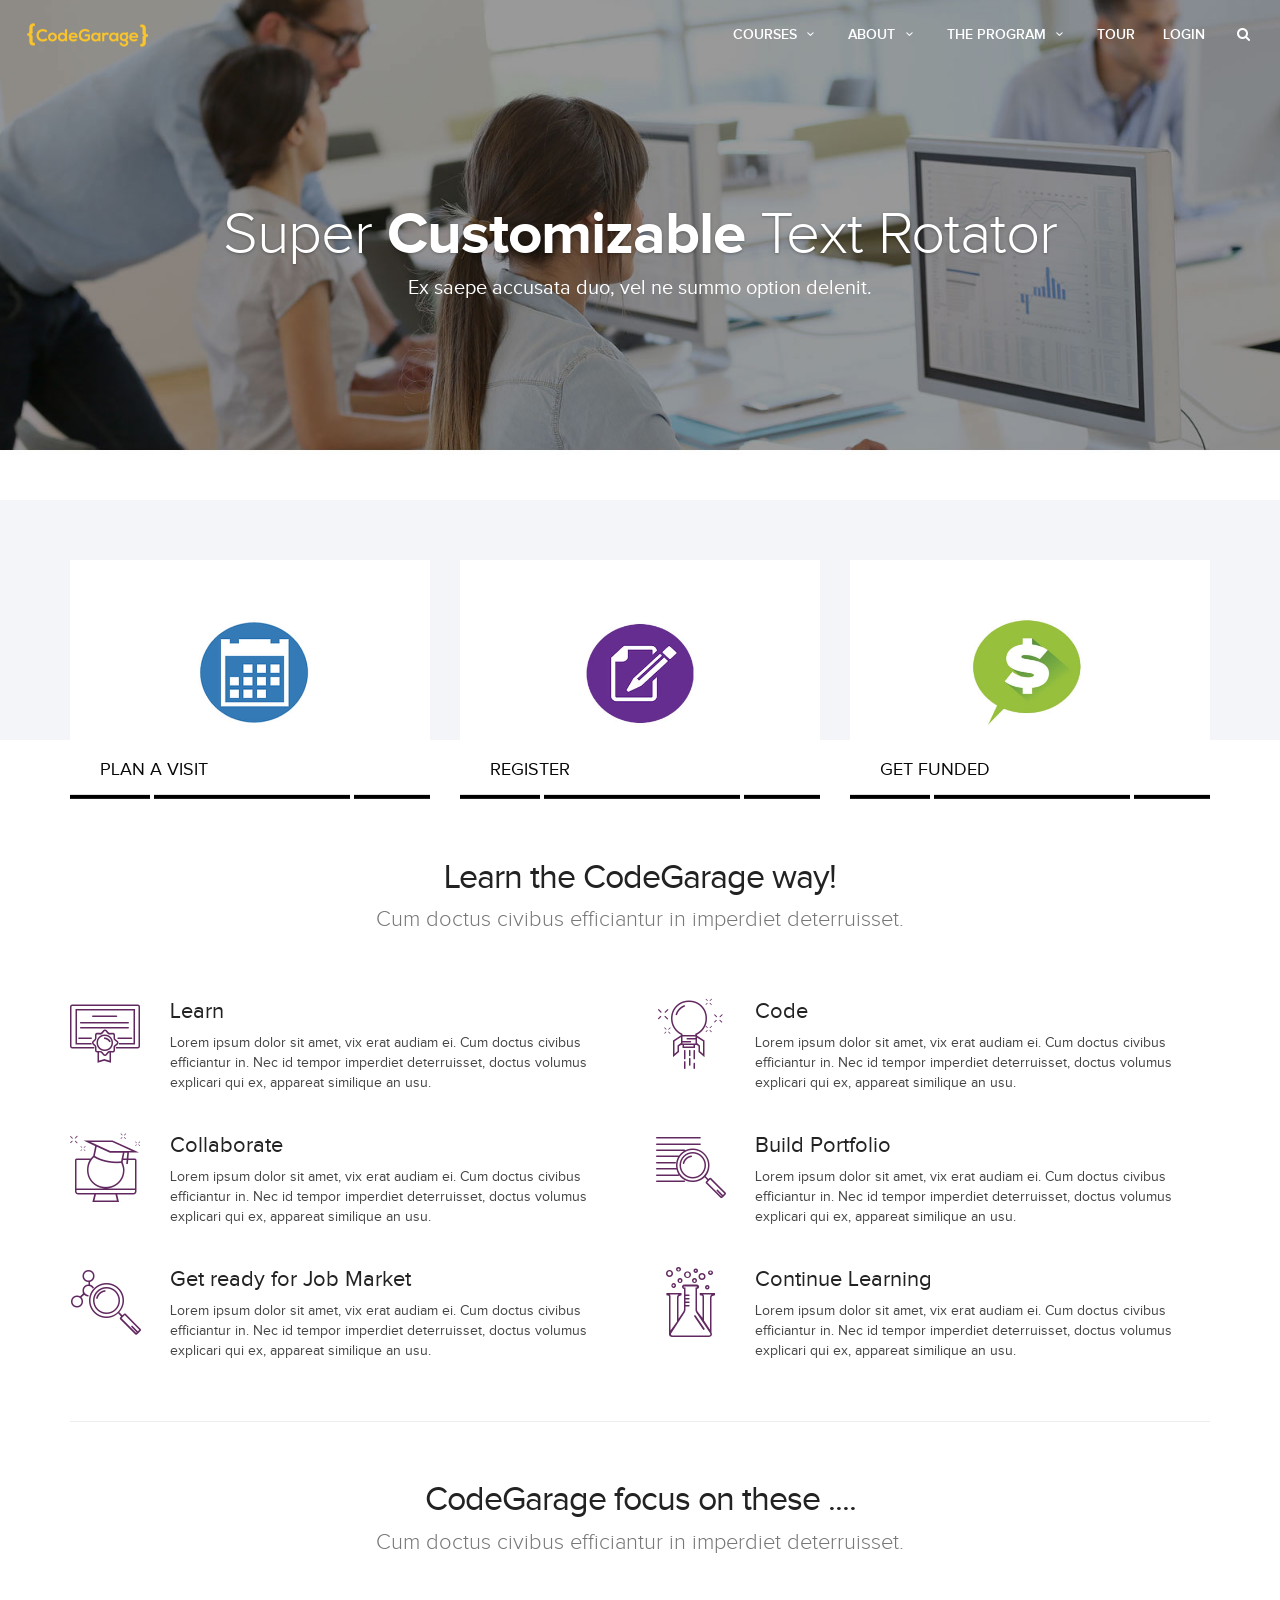
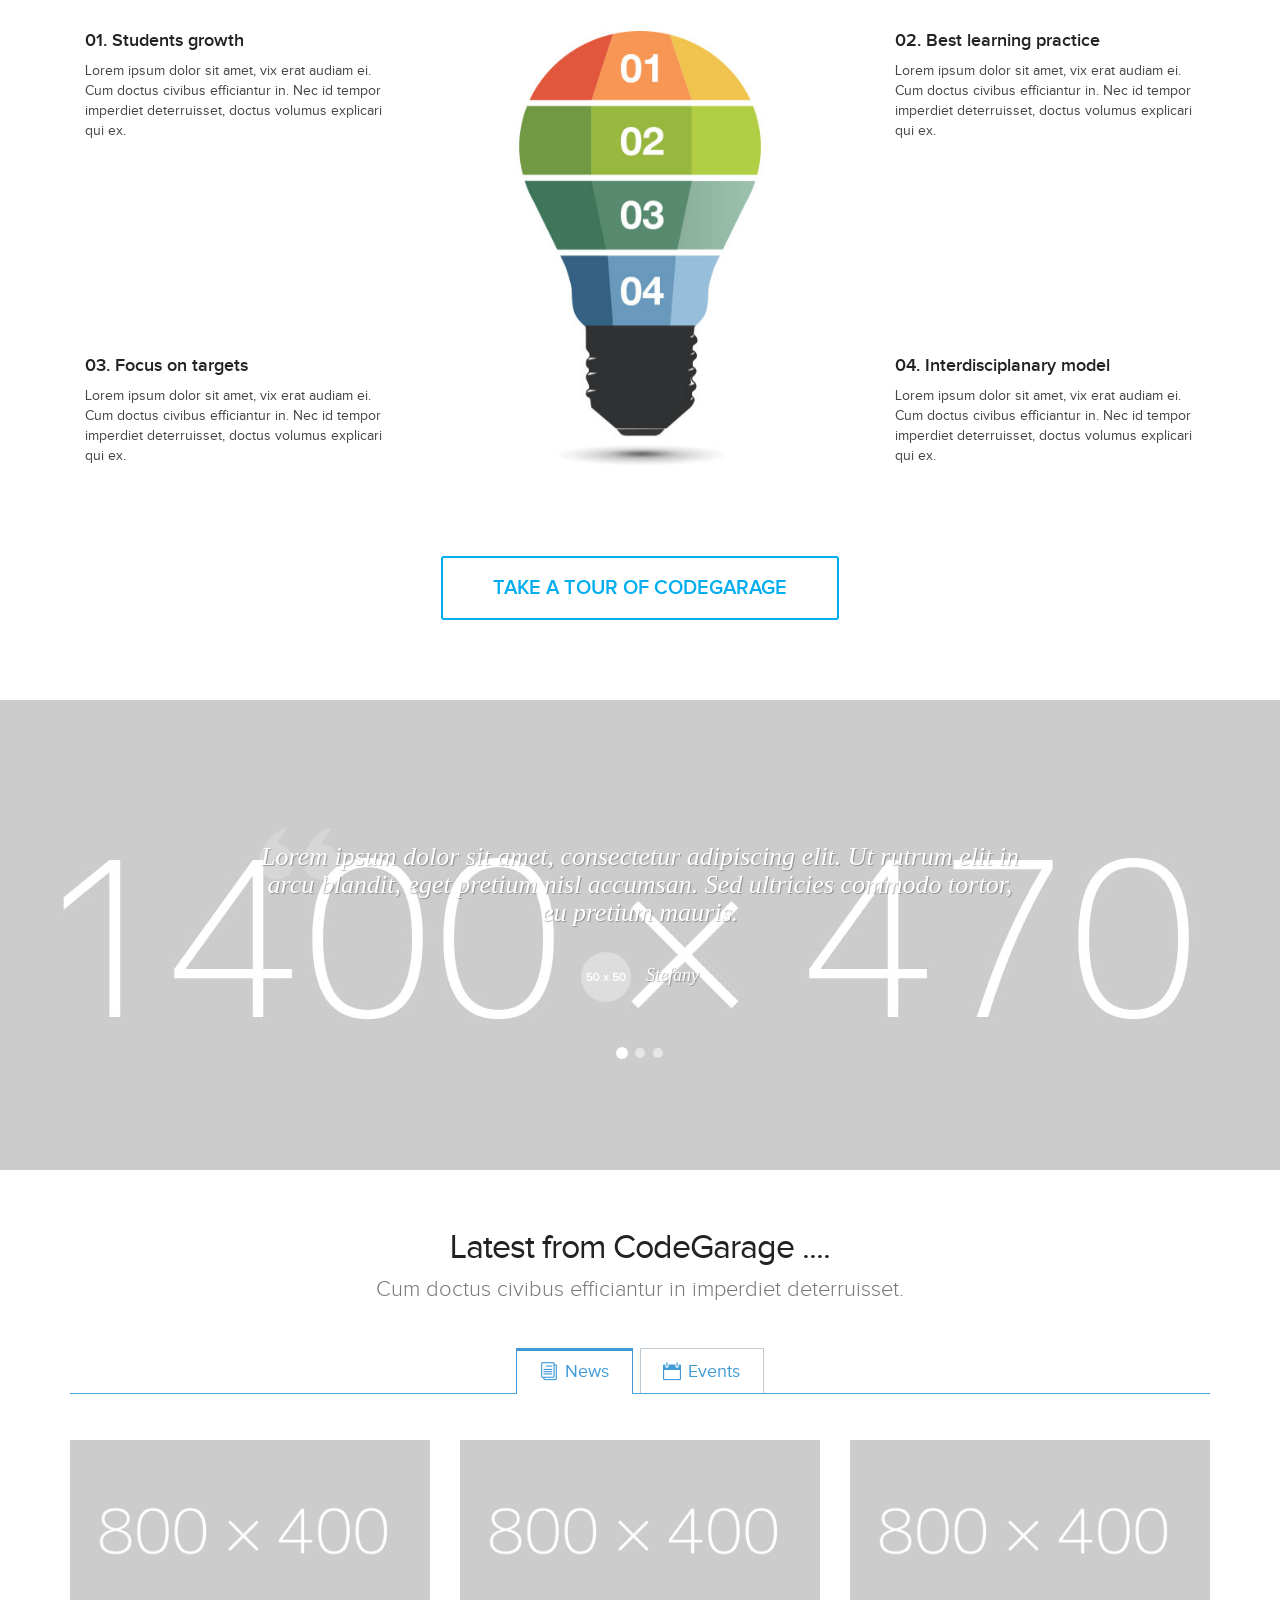
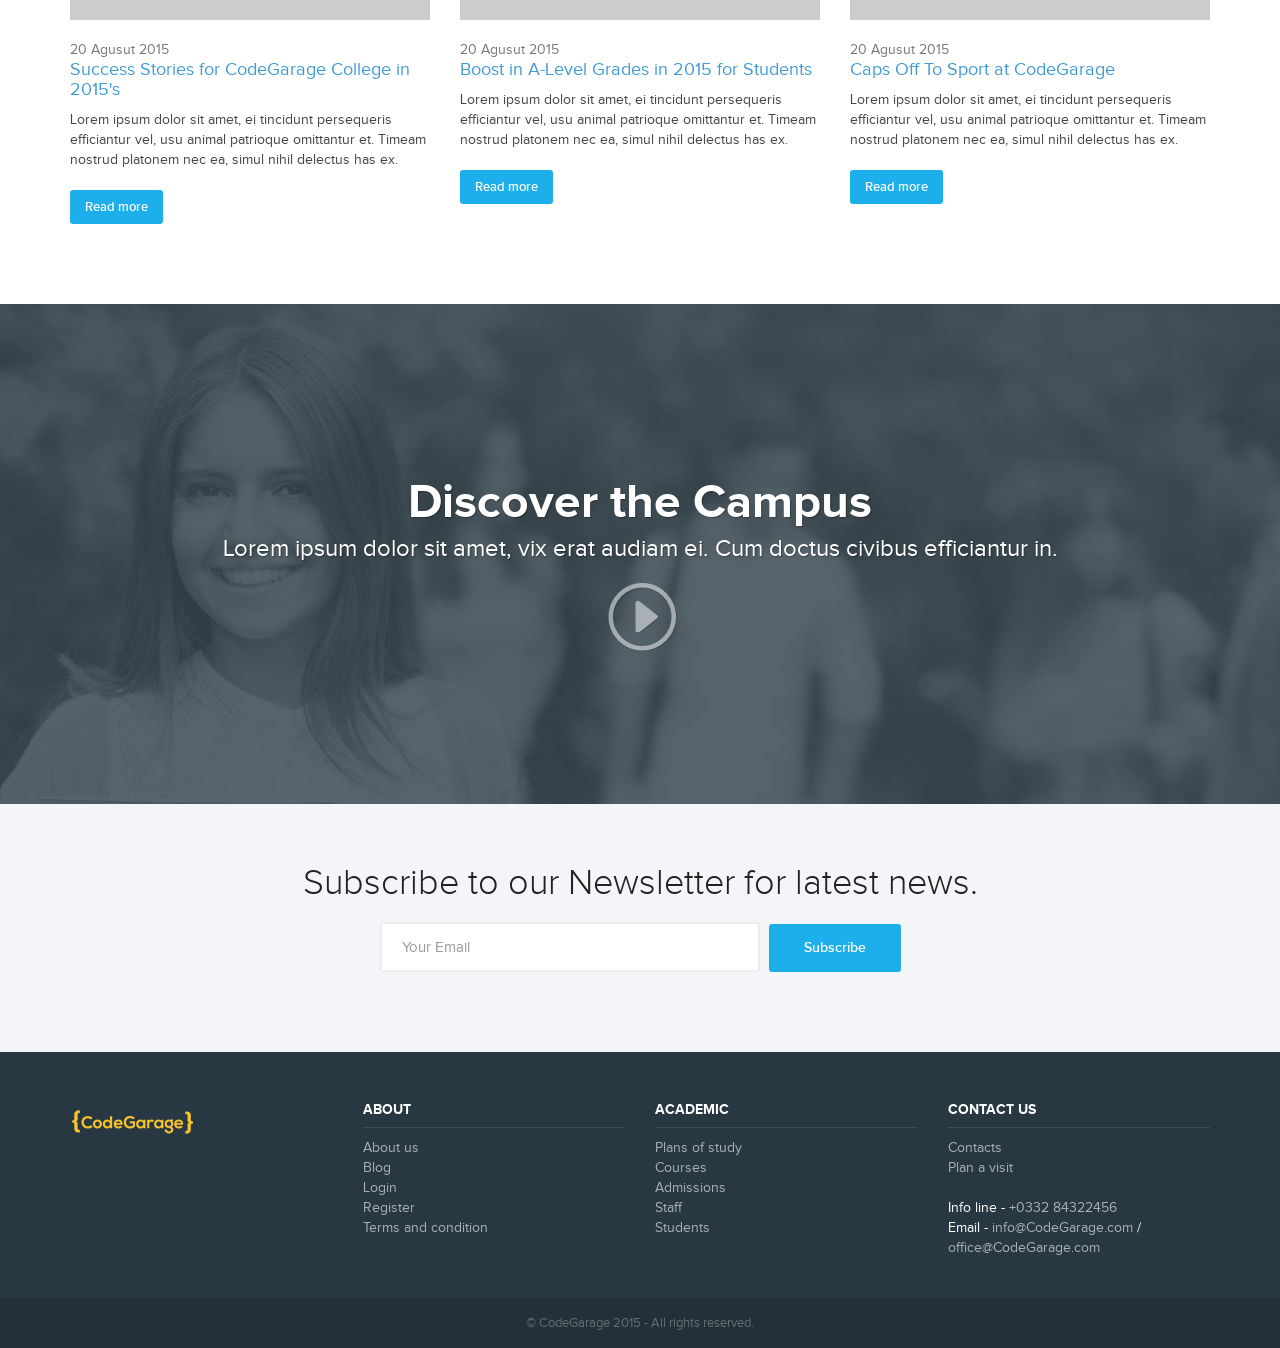
==== index.html @ 370bd395 "Intial Commit" ====
<!DOCTYPE html>
<!--[if IE 9]><html class="ie ie9"> <![endif]-->
<html>
<head>
    <meta charset="utf-8">
    <meta http-equiv="X-UA-Compatible" content="IE=edge">
    <meta name="viewport" content="width=device-width, initial-scale=1">
    <meta name="keywords" content="college, campus, university, courses, school, educational">
    <meta name="description" content="CodeGarage - College, University and campus template">
    <meta name="author" content="Ansonika">
    <title>CodeGarage - Most Intesive and Flexible BootCamp in Silicon Valley</title>

    <!-- Favicons-->
    <link rel="shortcut icon" href="img/favicon.ico" type="image/x-icon">
    <link rel="apple-touch-icon" type="image/x-icon" href="img/apple-touch-icon-57x57-precomposed.png">
    <link rel="apple-touch-icon" type="image/x-icon" sizes="72x72" href="img/apple-touch-icon-72x72-precomposed.png">
    <link rel="apple-touch-icon" type="image/x-icon" sizes="114x114" href="img/apple-touch-icon-114x114-precomposed.png">
    <link rel="apple-touch-icon" type="image/x-icon" sizes="144x144" href="img/apple-touch-icon-144x144-precomposed.png">

    <!-- BASE CSS -->
    <link href="css/base.css" rel="stylesheet">
    
     <!-- SPECIFIC CSS -->
    <link href="css/tabs.css" rel="stylesheet">
    <link href="css/morphext.css" rel="stylesheet">

    <!--[if lt IE 9]>
      <script src="js/html5shiv.min.js"></script>
      <script src="js/respond.min.js"></script>
    <![endif]-->

</head>

<body>

<!--[if lte IE 8]>
    <p class="chromeframe">You are using an <strong>outdated</strong> browser. Please <a href="http://browsehappy.com/">upgrade your browser</a>.</p>
<![endif]-->

<div id="preloader">
	<div class="pulse"></div>
</div><!-- Pulse Preloader -->

       <!-- Header Content start-->
       <div id="includedContent"></div> 
 
    
     <div class="sub_header bg_2">
        	<div id="intro_txt">
			<h1>Super <strong id="js-rotating">Simple,Customizable,Light Weight,Easy</strong> Text Rotator</h1>
            <p>Ex saepe accusata duo, vel ne summo option delenit.</p>
            </div>
		</div> <!--End sub_header -->
    
    <div class="container_gray_bg" id="home_feat_1">
    <div class="container">
    	<div class="row">
        	<div class="col-md-4 col-sm-4">
            	 <div class="home_feat_1_box">
                        <a href="#">
                        <img src="img/home_feat_1_1.jpg" class="img-responsive" alt="">
                        <div class="short_info"><h3>Plan a visit</h3><i class="arrow_carrot-right_alt2"></i></div>
                        </a>
                    </div>
            </div>
            <div class="col-md-4 col-sm-4">
           <div class="home_feat_1_box">
                        <a href="#">
                        <img src="img/home_feat_1_2.jpg" class="img-responsive" alt="">
                        <div class="short_info"><h3>Register </h3><i class="arrow_carrot-right_alt2"></i></div>
                        </a>
                    </div>
            </div>
            <div class="col-md-4 col-sm-4">
           <div class="home_feat_1_box">
                        <a href="#">
                        <img src="img/home_feat_1_3.jpg" class="img-responsive" alt="">
                        <div class="short_info"><h3>Get funded</h3><i class="arrow_carrot-right_alt2"></i></div>
                        </a>
                    </div>
            </div>
        </div><!-- End row -->
    </div><!-- End container -->
    </div><!-- End container_gray_bg -->
    
    <div class="container margin_60">
    <div class="main_title">
    <h2>Learn the CodeGarage way!</h2>
    <p>Cum doctus civibus efficiantur in imperdiet deterruisset.</p>
    </div>
    	<div class="row">
        	<div class="col-md-6 col-sm-6">
            	<div class="box_feat_home">
                	<i class=" iconcustom-certificate"></i>
                	<h3>Learn</h3>
                    <p>Lorem ipsum dolor sit amet, vix erat audiam ei. Cum doctus civibus efficiantur in. Nec id tempor imperdiet deterruisset, doctus volumus explicari qui ex, appareat similique an usu.</p>
                </div>
            </div>
            <div class="col-md-6 col-sm-6">
            	<div class="box_feat_home">
                	<i class=" iconcustom-innovation"></i>
                	<h3>Code</h3>
                    <p>Lorem ipsum dolor sit amet, vix erat audiam ei. Cum doctus civibus efficiantur in. Nec id tempor imperdiet deterruisset, doctus volumus explicari qui ex, appareat similique an usu.</p>
                </div>
            </div>
        </div><!-- End row -->
        <div class="row">
        	<div class="col-md-6 col-sm-6">
            	<div class="box_feat_home">
                	<i class=" iconcustom-education_online"></i>
                	<h3>Collaborate</h3>
                    <p>Lorem ipsum dolor sit amet, vix erat audiam ei. Cum doctus civibus efficiantur in. Nec id tempor imperdiet deterruisset, doctus volumus explicari qui ex, appareat similique an usu.</p>
                </div>
            </div>
            <div class="col-md-6 col-sm-6">
            	<div class="box_feat_home">
                	<i class=" iconcustom-know_how"></i>
                	<h3>Build Portfolio</h3>
                    <p>Lorem ipsum dolor sit amet, vix erat audiam ei. Cum doctus civibus efficiantur in. Nec id tempor imperdiet deterruisset, doctus volumus explicari qui ex, appareat similique an usu.</p>
                </div>
            </div>
        </div><!-- End row -->
        <div class="row">
        	<div class="col-md-6 col-sm-6">
            	<div class="box_feat_home">
                	<i class=" iconcustom-science"></i>
                	<h3>Get ready for Job Market</h3>
                    <p>Lorem ipsum dolor sit amet, vix erat audiam ei. Cum doctus civibus efficiantur in. Nec id tempor imperdiet deterruisset, doctus volumus explicari qui ex, appareat similique an usu.</p>
                </div>
            </div>
            <div class="col-md-6 col-sm-6">
            	<div class="box_feat_home">
                	<i class=" iconcustom-test"></i>
                	<h3>Continue Learning</h3>
                    <p>Lorem ipsum dolor sit amet, vix erat audiam ei. Cum doctus civibus efficiantur in. Nec id tempor imperdiet deterruisset, doctus volumus explicari qui ex, appareat similique an usu.</p>
                </div>
            </div>
        </div><!-- End row -->
        <hr class="more_margin">
        
        <div class="row add_bottom_60">
            <div class="main_title">
            <h2>CodeGarage focus on these ....</h2>
            <p>Cum doctus civibus efficiantur in imperdiet deterruisset.</p>
            </div>
        	<div class="col-md-6 col-md-offset-3">
            <div id="graph">
            <img src="img/graphic.jpg" class="wow zoomIn" data-wow-delay="0.1s" alt="">
            	<div class="features step_1 wow flipInX" data-wow-delay="1s">
            	<h4><strong>01.</strong> Students growth</h4><p>Lorem ipsum dolor sit amet, vix erat audiam ei. Cum doctus civibus efficiantur in. Nec id tempor imperdiet deterruisset, doctus volumus explicari qui ex.</p>
                </div>
                <div class="features step_2 wow flipInX" data-wow-delay="1.5s">
                <h4><strong>02.</strong> Best learning practice</h4><p>Lorem ipsum dolor sit amet, vix erat audiam ei. Cum doctus civibus efficiantur in. Nec id tempor imperdiet deterruisset, doctus volumus explicari qui ex.</p>
                </div>
                <div class="features step_3 wow flipInX" data-wow-delay="2s">
                <h4><strong>03.</strong> Focus on targets</h4><p>Lorem ipsum dolor sit amet, vix erat audiam ei. Cum doctus civibus efficiantur in. Nec id tempor imperdiet deterruisset, doctus volumus explicari qui ex.</p>
                </div>
                <div class="features step_4 wow flipInX" data-wow-delay="2.5s">
                <h4><strong>04.</strong> Interdisciplanary model</h4><p>Lorem ipsum dolor sit amet, vix erat audiam ei. Cum doctus civibus efficiantur in. Nec id tempor imperdiet deterruisset, doctus volumus explicari qui ex.</p>
                </div>
                </div>
                </div>
            </div><!-- End row -->
           	<div class="text-center"><a href="tour.html" class=" button_outline large">Take a tour of CodeGarage</a></div>
    </div><!-- End container -->
    
	<div class="bg_content testimonials">
              <div class="row">
                <div class="col-md-offset-1 col-md-10">
                    <div class="carousel slide" data-ride="carousel" id="quote-carousel">
                        <!-- Bottom Carousel Indicators -->
                        <ol class="carousel-indicators">
                            <li data-target="#quote-carousel" data-slide-to="0" class="active"></li>
                            <li data-target="#quote-carousel" data-slide-to="1"></li>
                            <li data-target="#quote-carousel" data-slide-to="2"></li>
                        </ol><!-- Carousel Slides / Quotes -->
                        <div class="carousel-inner">
                            <!-- Quote 1 -->
                            <div class="item active">
                                <blockquote>
                                    <p>
                                         Lorem ipsum dolor sit amet, consectetur adipiscing elit. Ut rutrum elit in arcu blandit, eget pretium nisl accumsan. Sed ultricies commodo tortor, eu pretium mauris.
                                    </p>
                                </blockquote>
                               <small><img class="img-circle" src="img/testimonial_1.jpg" alt="">Stefany</small>
                            </div>
                            <!-- Quote 2 -->
                            <div class="item">
                                <blockquote>
                                    <p>
                                         Lorem ipsum dolor sit amet, consectetur adipiscing elit. Ut rutrum elit in arcu blandit, eget pretium nisl accumsan. Sed ultricies commodo tortor, eu pretium mauris.
                                    </p>
                                </blockquote>
                                 <small><img class="img-circle" src="img/testimonial_2.jpg" alt="">Karla</small>
                            </div>
                            <!-- Quote 3 -->
                            <div class="item">
                                <blockquote>
                                    <p>
                                         Lorem ipsum dolor sit amet, consectetur adipiscing elit. Ut rutrum elit in arcu blandit, eget pretium nisl accumsan. Sed ultricies commodo tortor, eu pretium mauris.
                                    </p>
                                </blockquote>
                                <small><img class="img-circle" src="img/testimonial_1.jpg" alt="">Maira</small>
                            </div>
                        </div>
                    </div>
                </div>
            </div><!-- End row -->
        </div><!-- End bg_content -->
    
    <div class="container margin_60">
          <div class="main_title">
    <h2>Latest from CodeGarage ....</h2>
    <p>Cum doctus civibus efficiantur in imperdiet deterruisset.</p>
    </div>
    <div id="tabs" class="tabs">
				<nav>
					<ul>
						
						<li><a href="#section-2" class="icon-news"><span>News</span></a></li>
						<li><a href="#section-3" class="icon-events"><span>Events</span></a></li>
					</ul>
				</nav>
				<div class="content">
					
					<section id="section-2">
						<div class="row list_news_tabs">
                        	<div class="col-md-4 col-sm-4">
                            <p><a href="#0"><img src="img/news_1_thumb.jpg" alt="" class="img-responsive"></a></p>
                                  <span class="date_published">20 Agusut 2015</span>
<h3><a href="#0">Success Stories for CodeGarage College in 2015's </a></h3>
                            <p>Lorem ipsum dolor sit amet, ei tincidunt persequeris efficiantur vel, usu animal patrioque omittantur et. Timeam nostrud platonem nec ea, simul nihil delectus has ex. </p>
                            <a href="#0" class="button small">Read more</a>
                            </div>
                            <div class="col-md-4 col-sm-4">
                            <p><a href="#0"><img src="img/news_2_thumb.jpg" alt="" class="img-responsive"></a></p>
                                  <span class="date_published">20 Agusut 2015</span>
<h3><a href="#0">Boost in A-Level Grades in 2015 for Students</a></h3>
                            <p>Lorem ipsum dolor sit amet, ei tincidunt persequeris efficiantur vel, usu animal patrioque omittantur et. Timeam nostrud platonem nec ea, simul nihil delectus has ex. </p>
                            <a href="#0" class="button small">Read more</a>
                            </div>
                            <div class="col-md-4 col-sm-4">
                            <p><a href="#0"><img src="img/news_3_thumb.jpg" alt="" class="img-responsive"></a></p>
                                  <span class="date_published">20 Agusut 2015</span>
<h3><a href="#0">Caps Off To Sport at CodeGarage</a></h3>
                            <p>Lorem ipsum dolor sit amet, ei tincidunt persequeris efficiantur vel, usu animal patrioque omittantur et. Timeam nostrud platonem nec ea, simul nihil delectus has ex. </p>
                            <a href="#0" class="button small">Read more</a>
                            </div>
                        </div><!--End row -->
					</section>
					<section id="section-3">
					<div class="row list_news_tabs">
                        	<div class="col-md-4 col-sm-4">
                            <p><a href="#0"><img src="img/event_1_thumb.jpg" alt="" class="img-responsive"></a></p>
                                  <span class="date_published">20 Agusut 2015</span>
<h3><a href="#0">Next students meeting</a></h3>
                            <p>Lorem ipsum dolor sit amet, ei tincidunt persequeris efficiantur vel, usu animal patrioque omittantur et. Timeam nostrud platonem nec ea, simul nihil delectus has ex. </p>
                            <a href="#0" class="button small">Read more</a>
                            </div>
                            <div class="col-md-4 col-sm-4">
                            <p><a href="#0"><img src="img/event_2_thumb.jpg" alt="" class="img-responsive"></a></p>
                                  <span class="date_published">20 Agusut 2015</span>
<h3><a href="#0">10 October Open day</a></h3>
                            <p>Lorem ipsum dolor sit amet, ei tincidunt persequeris efficiantur vel, usu animal patrioque omittantur et. Timeam nostrud platonem nec ea, simul nihil delectus has ex. </p>
                            <a href="#0" class="button small">Read more</a>
                            </div>
                            <div class="col-md-4 col-sm-4">
                            <p><a href="#0"><img src="img/event_3_thumb.jpg" alt="" class="img-responsive"></a></p>
                                  <span class="date_published">20 Agusut 2015</span>
<h3><a href="#0">Photography workshop</a></h3>
                            <p>Lorem ipsum dolor sit amet, ei tincidunt persequeris efficiantur vel, usu animal patrioque omittantur et. Timeam nostrud platonem nec ea, simul nihil delectus has ex. </p>
                            <a href="#0" class="button small">Read more</a>
                            </div>
                        </div><!--End row -->
					</section>
					
				</div><!-- /content -->
			</div><!-- End tabs -->
            </div> 
    
    <div class="bg_content magnific">
            <div>
                <h3>Discover the Campus</h3>
                <p>
                     Lorem ipsum dolor sit amet, vix erat audiam ei. Cum doctus civibus efficiantur in.
                </p>
                <a href="https://vimeo.com/20370747" class="video_pop"><i class="arrow_triangle-right_alt2"></i></a>
            </div>
        </div><!-- End bg_content -->
        
        <div class="container_gray_bg" id="newsletter_container">
        <div class="container margin_60">
            <div class="row">
                <div class="col-md-8 col-md-offset-2 text-center">
                    <h3>Subscribe to our Newsletter for latest news.</h3>
                    <div id="message-newsletter"></div>
                    <form method="post" action="assets/newsletter.php" name="newsletter" id="newsletter" class="form-inline">
                        <input name="email_newsletter" id="email_newsletter" type="email" value="" placeholder="Your Email" class="form-control">
                        <button id="submit-newsletter" class="button"> Subscribe</button>
                    </form>
                </div>
            </div>
        </div>
        </div><!-- End newsletter_container -->

        <footer>
        <div class="container">
            <div class="row ">
                <div class="col-md-3 col-sm-3">
                    <p id="logo_footer">
                        <img src="img/logo.png" width="125" height="40" alt="CodeGarage" data-retina="true">
                    </p>
                </div>
                <div class="col-md-3 col-sm-3">
                    <h4>About</h4>
                    <ul>
                        <li><a href="#">About us</a></li>
                        <li><a href="#">Blog</a></li>
                        <li><a href="#">Login</a></li>
                        <li><a href="#">Register</a></li>
                        <li><a href="#">Terms and condition</a></li>
                    </ul>
                </div>
                <div class="col-md-3 col-sm-3">
                    <h4>Academic</h4>
                    <ul>
                        <li><a href="#">Plans of study</a></li>
                        <li><a href="#">Courses</a></li>
                        <li><a href="#">Admissions</a></li>
                        <li><a href="#">Staff</a></li>
                        <li><a href="#">Students</a></li>
                    </ul>
                </div>
                <div class="col-md-3 col-sm-3">
                    <h4>Contact us</h4>
                    <ul>
                        <li><a href="#">Contacts</a></li>
                        <li><a href="#">Plan a visit</a></li>
                    </ul>
                    <ul id="contacts_footer">
                        <li>Info line - <a href="tel://033284322">+0332 84322456</a></li>
                        <li>Email - <a href="#">info@CodeGarage.com</a> / <a href="#">office@CodeGarage.com</a></li>
                    </ul>
                </div>
            </div><!-- End row -->
        </div><!-- End container -->
        </footer><!-- End footer -->
        <div id="copy">
            <div class="container">
                 © CodeGarage 2015 - All rights reserved.
            </div>
        </div><!-- End copy -->
	
 <!-- Login modal -->   
<div class="modal fade" id="login" tabindex="-1" role="dialog" aria-labelledby="myLogin" aria-hidden="true">
		<div class="modal-dialog">
			<div class="modal-content modal-popup">
				<a href="#" class="close-link"><i class="icon_close_alt2"></i></a>
				<form action="#" class="popup-form" id="myLogin">
					<input type="text" class="form-control form-white" placeholder="Username">
					<input type="text" class="form-control form-white" placeholder="Password">
					<div class="checkbox-holder text-left">
						<div class="checkbox">
							<input type="checkbox" value="accept_1" id="check_1" name="check_1" />
							<label for="check_1"><span>I Agree to the <strong>Terms &amp; Conditions</strong></span></label>
						</div>
					</div>
					<button type="submit" class="btn btn-submit">Submit</button>
				</form>
			</div>
		</div>
	</div>  
    
<!-- Register modal -->   
<div class="modal fade" id="register" tabindex="-1" role="dialog" aria-labelledby="myRegister" aria-hidden="true">
		<div class="modal-dialog">
			<div class="modal-content modal-popup">
				<a href="#" class="close-link"><i class="icon_close_alt2"></i></a>
				<form action="#" class="popup-form" id="myRegister">
					<input type="text" class="form-control form-white" placeholder="Name">
					<input type="text" class="form-control form-white" placeholder="Last Name">
                    <input type="email" class="form-control form-white" placeholder="Email">
                    <input type="text" class="form-control form-white" placeholder="Password">
					<div class="checkbox-holder text-left">
						<div class="checkbox">
							<input type="checkbox" value="accept_2" id="check_2" name="check_2" />
							<label for="check_2"><span>I Agree to the <strong>Terms &amp; Conditions</strong></span></label>
						</div>
					</div>
					<button type="submit" class="btn btn-submit">Register</button>
				</form>
			</div>
		</div>
	</div>
    
  <!-- Search modal -->   
 <div id="search">
    <button type="button" class="close">×</button>
    <form>
        <input type="search" value="" placeholder="type keyword(s) here" >
        <button type="submit" class="button">Search</button>
    </form>
</div>
    
<!-- Common scripts -->
<script src="js/jquery-1.11.2.min.js"></script>
<script src="js/common_scripts_min.js"></script>
<script src="js/functions.js"></script>
<script src="assets/validate.js"></script>

<!-- Specific scripts -->
<script src="js/tabs.js"></script>
<script>new CBPFWTabs( document.getElementById( 'tabs' ) );</script>
<script src="js/morphext.min.js"></script>
<script>
//Header inclusion
$(function(){
      $("#includedContent").load("header.html"); 
    });
	

$("#js-rotating").Morphext({
    animation: "flipInX", // Overrides default "bounceIn"
    separator: ",", // Overrides default ","
    speed: 2000, // Overrides default 2000
    complete: function () {
        // Overrides default empty function
    }
});
</script>
</body>
</html>
---- css/base.css ----
@import url("main_font/main_font.css"); 			/* Main Fonts */
@import url("animate.min.css"); 							/* Animate */
@import url("bootstrap.min.css"); 							/* Main Bootstrap */
@import url("menu.css");											/* Menu styles */
@import url("style.css");											/* Main theme styles */
@import url("responsive.css");									/* Responsive */
@import url("elegant_font/elegant_font.min.css");	/* Icon pack */
@import url("icon_font/pe-icon-7-stroke.min.css");	/* Icon pack */
@import url("fontello/css/fontello.min.css");				/* Icon pack */
@import url("edu_fonts/edu_fonts.min.css");				/* Icon pack */
@import url("magnific-popup.css");						/* Lightbox & dialog script */
@import url("custom.css");										/* Your custom css (We reccomend use it for a faster and simplified item updates) */

/*
How to change colors
1) uncomment one of the color variation below
2) change the header images

DONE!
*/
/* @import url("color-green.css");					     Color variation Green */
/* @import url("color-purple.css");					  	 Color variation Purple */
/* @import url("color-red.css");					         Color variation Green */
---- css/tabs.css ----
.tabs {
	position: relative;
	width: 100%;
	overflow: hidden;
}

/* Nav */
.tabs nav {
	text-align: center;
}

.tabs nav ul {
	padding: 0;
	margin: 0;
	list-style: none;
	display: inline-block;
}

.tabs nav ul li {
	border: 1px solid #becbd2;
	border-bottom: none;
	margin: 0 0.25em;
	display: block;
	float: left;
	position: relative;
}

.tabs nav li.tab-current {
	border: 1px solid #3f9ad6;
	box-shadow: inset 0 2px #3f9ad6;
	border-bottom: none;
	z-index: 100;
}

.tabs nav li.tab-current:before,
.tabs nav li.tab-current:after {
	content: '';
	position: absolute;
	height: 1px;
	right: 100%;
	bottom: 0;
	width: 1000px;
	background: #47a3da;
}

.tabs nav li.tab-current:after {
	right: auto;
	left: 100%;
	width: 4000px;
}

.tabs nav a {
	color: #3f9ad6;
	display: block;
	font-size: 18px;
	line-height: 2.5;
	padding: 0 1.25em;
	white-space: nowrap;
	
}

.tabs nav a:hover {
	color: #768e9d;
}

/* Icons */
.tabs nav a:before {
	display: inline-block;
	vertical-align: middle;
	text-transform: none;
	font-weight: normal;
	font-variant: normal;
	font-family: 'ElegantIcons';
	line-height: 1;
	speak: none;
	-webkit-font-smoothing: antialiased;
	margin: -0.25em 0.4em 0 0;

}

.icon-news:before {
	content: "\69";
}

.icon-courses:before {
	content: "\e022";
}

.icon-events:before {
	content: "\e023";
}


/* Content */
.content section {
	padding: 40px 0 0 0;
	display: none;
	max-width: 1230px;
	margin: 0 auto;
}

.content section:before,
.content section:after {
	content: '';
	display: table;
}

.content section:after {
	clear: both;
}

/* Fallback example */
.no-js .content section {
	display: block;
	padding-bottom: 2em;
	border-bottom: 1px solid #47a3da;
}

.content section.content-current {
	display: block;
}

.mediabox {
	float: left;
	width: 35%;
	padding: 0 15px;
}



/* Example media queries */

@media screen and (max-width: 52.375em) {
	.tabs nav a span {
		display: none;
	}

	.tabs nav a:before {
		margin-right: 0;
	}

	.mediabox {
		float: none;
		width: auto;
		padding: 0 0 35px 0;
		font-size: 90%;
	}

	.mediabox img {
		float: left;
		margin: 0 25px 10px 0;
		max-width: 40%;
	}

	.mediabox h3 {
		margin-top: 0;
	}

	.mediabox p {
		margin-left: 40%;
		margin-left: calc(40% + 25px);
	}

	.mediabox:before,
	.mediabox:after {
		content: '';
		display: table;
	}

	.mediabox:after {
		clear: both;
	}
}

@media screen and (max-width: 32em) {
	.tabs nav ul,
	.tabs nav ul li a {
		width: 100%;
		padding: 0;
	}

	.tabs nav ul li {
		width: 20%;
		width: calc(20% + 1px);
		margin: 0 0 0 -1px;
	}

	.tabs nav ul li:first-child {
		margin-right:0;
	}

	.mediabox {
		text-align: center;
	}

	.mediabox img {
		float: none;
		margin: 0 auto;
		max-width: 100%;
	}

	.mediabox h3 {
		margin: 1.25em 0 1em;
	}

	.mediabox p {
		margin: 0;
	}
}
---- css/morphext.css ----
.morphext > .animated {
    display: inline-block;
}
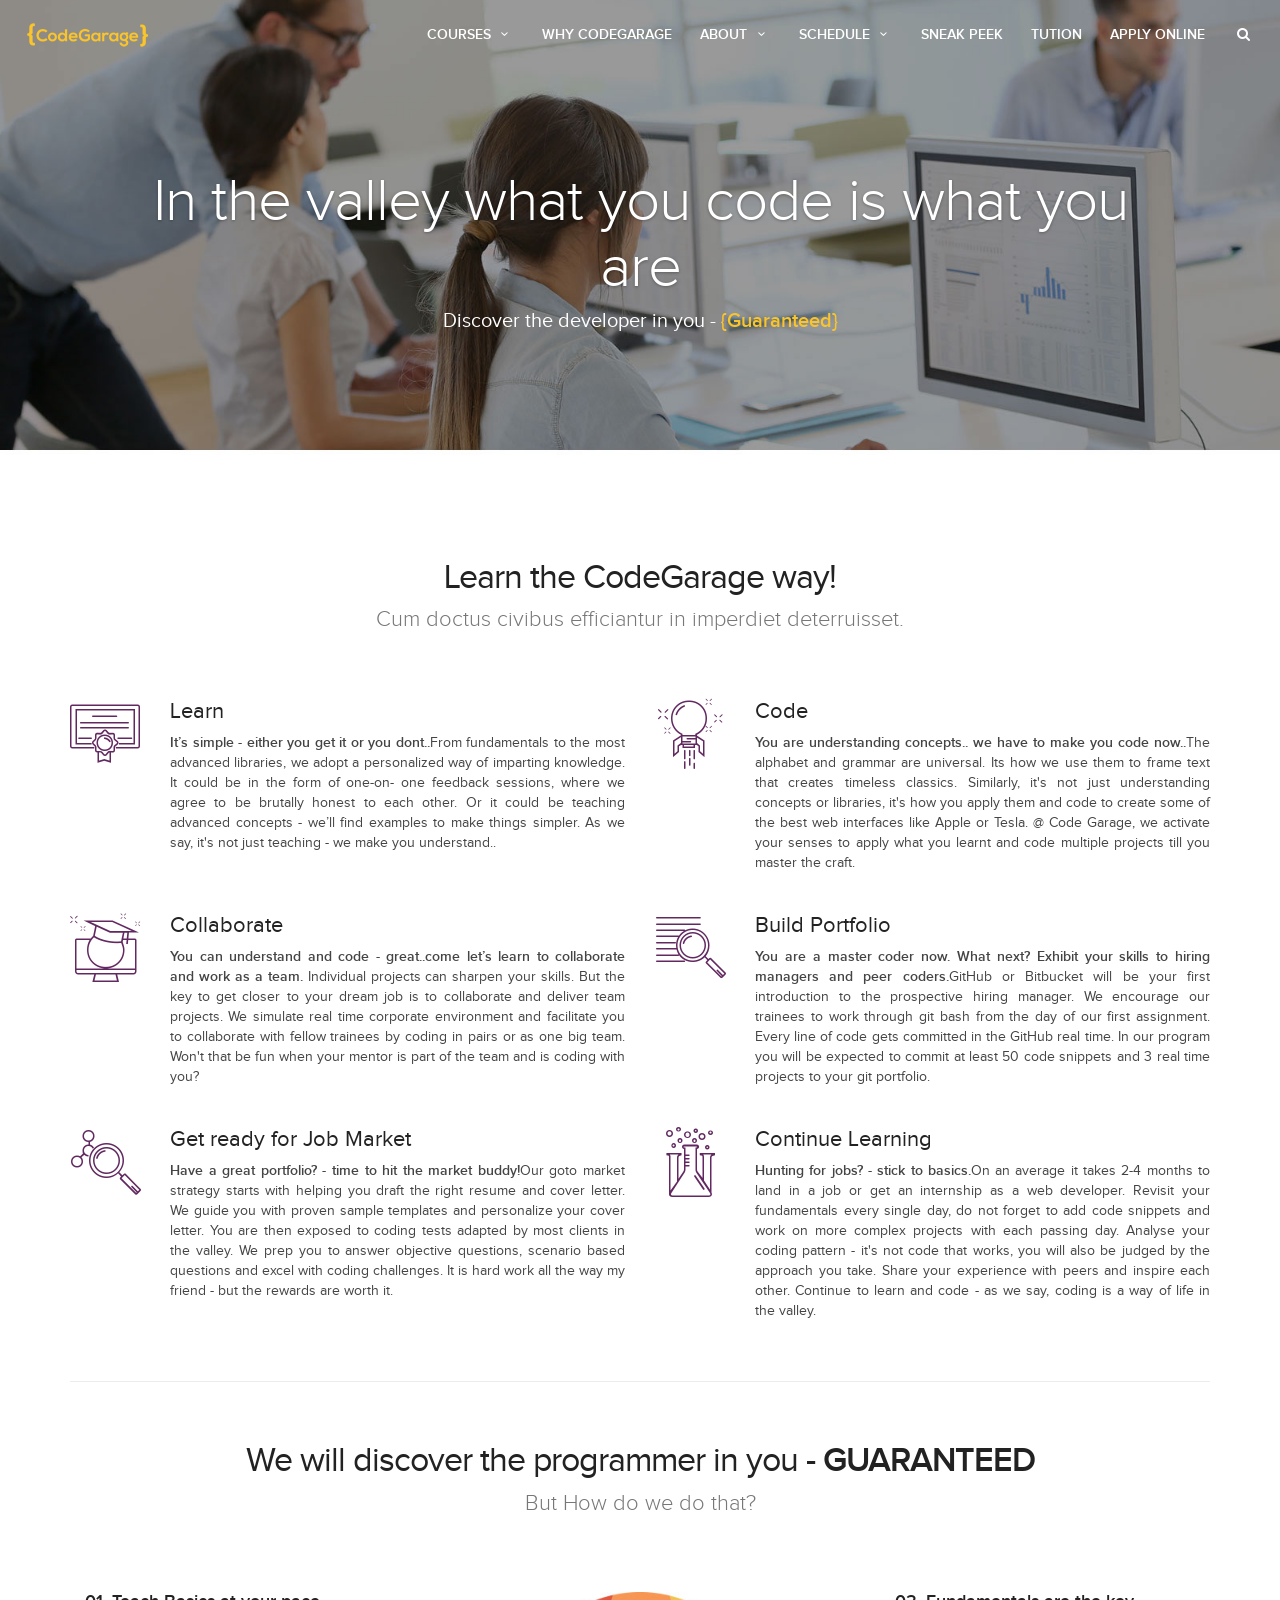
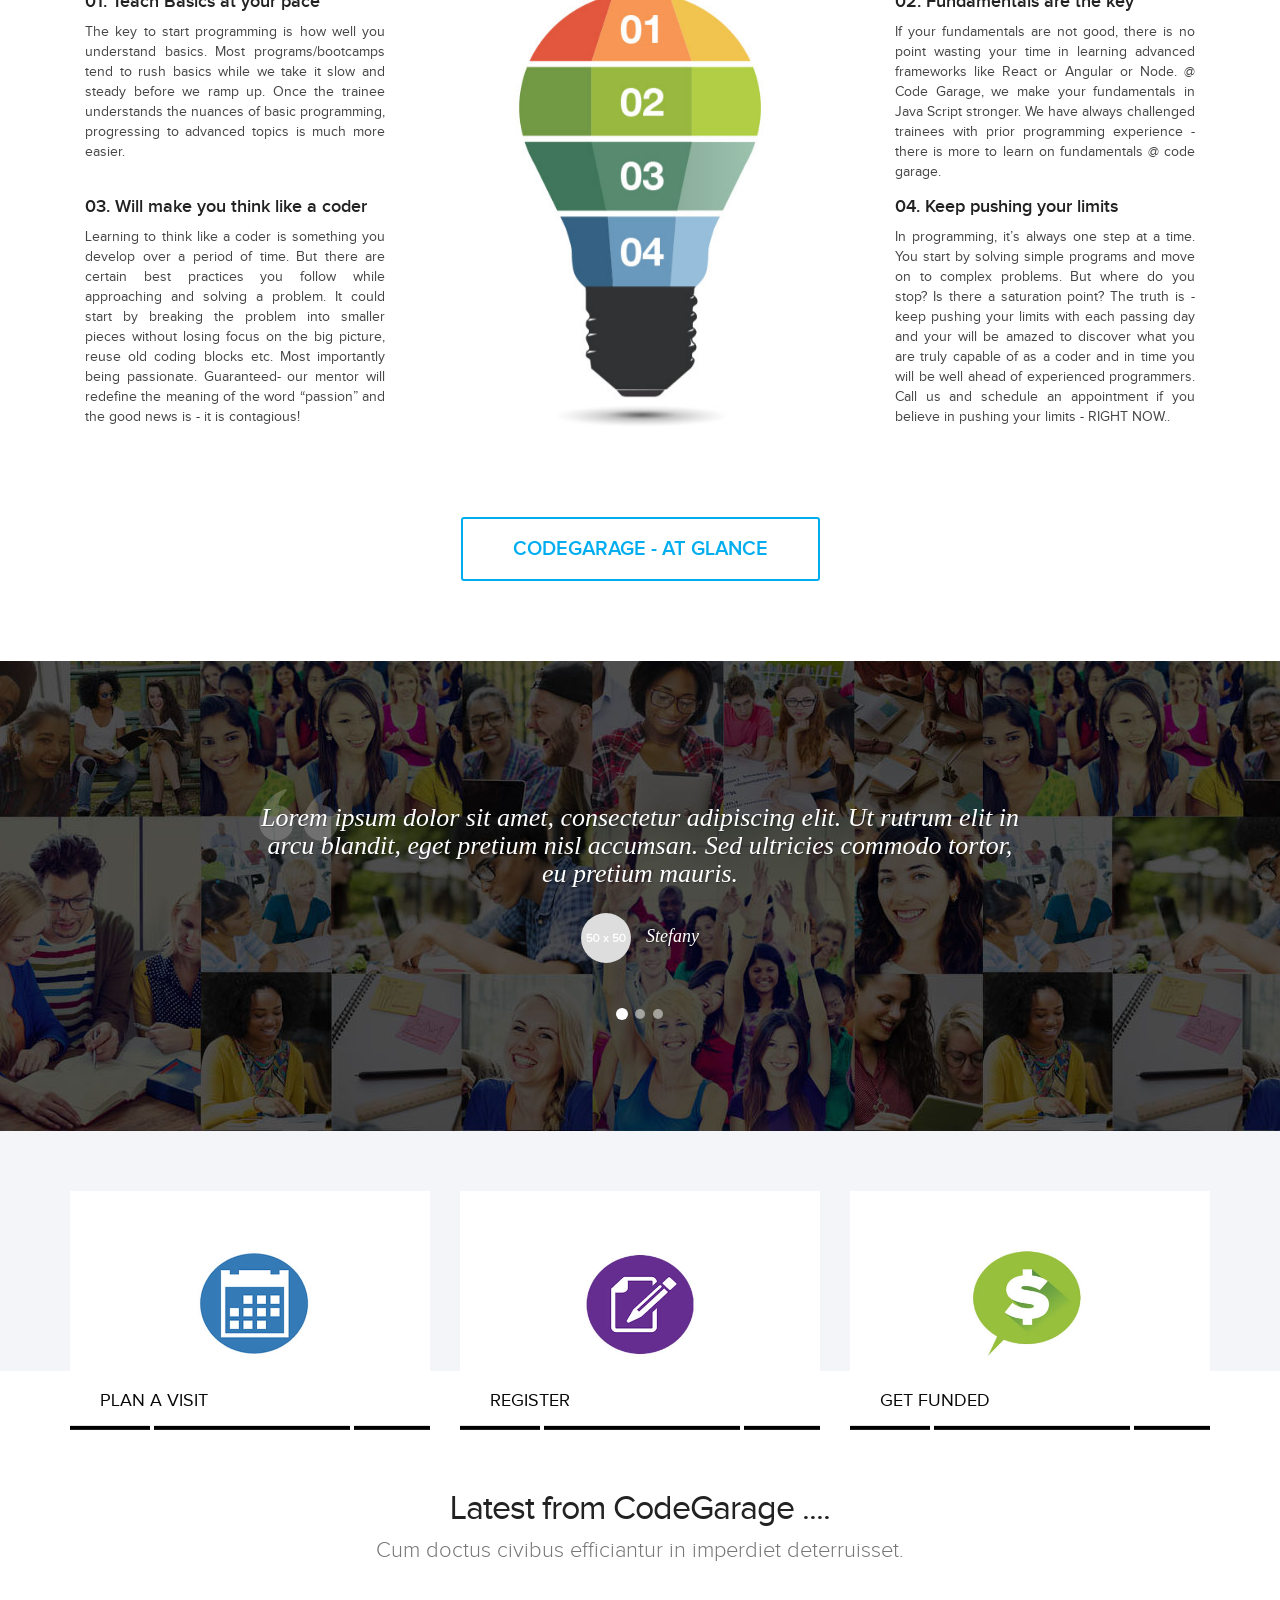
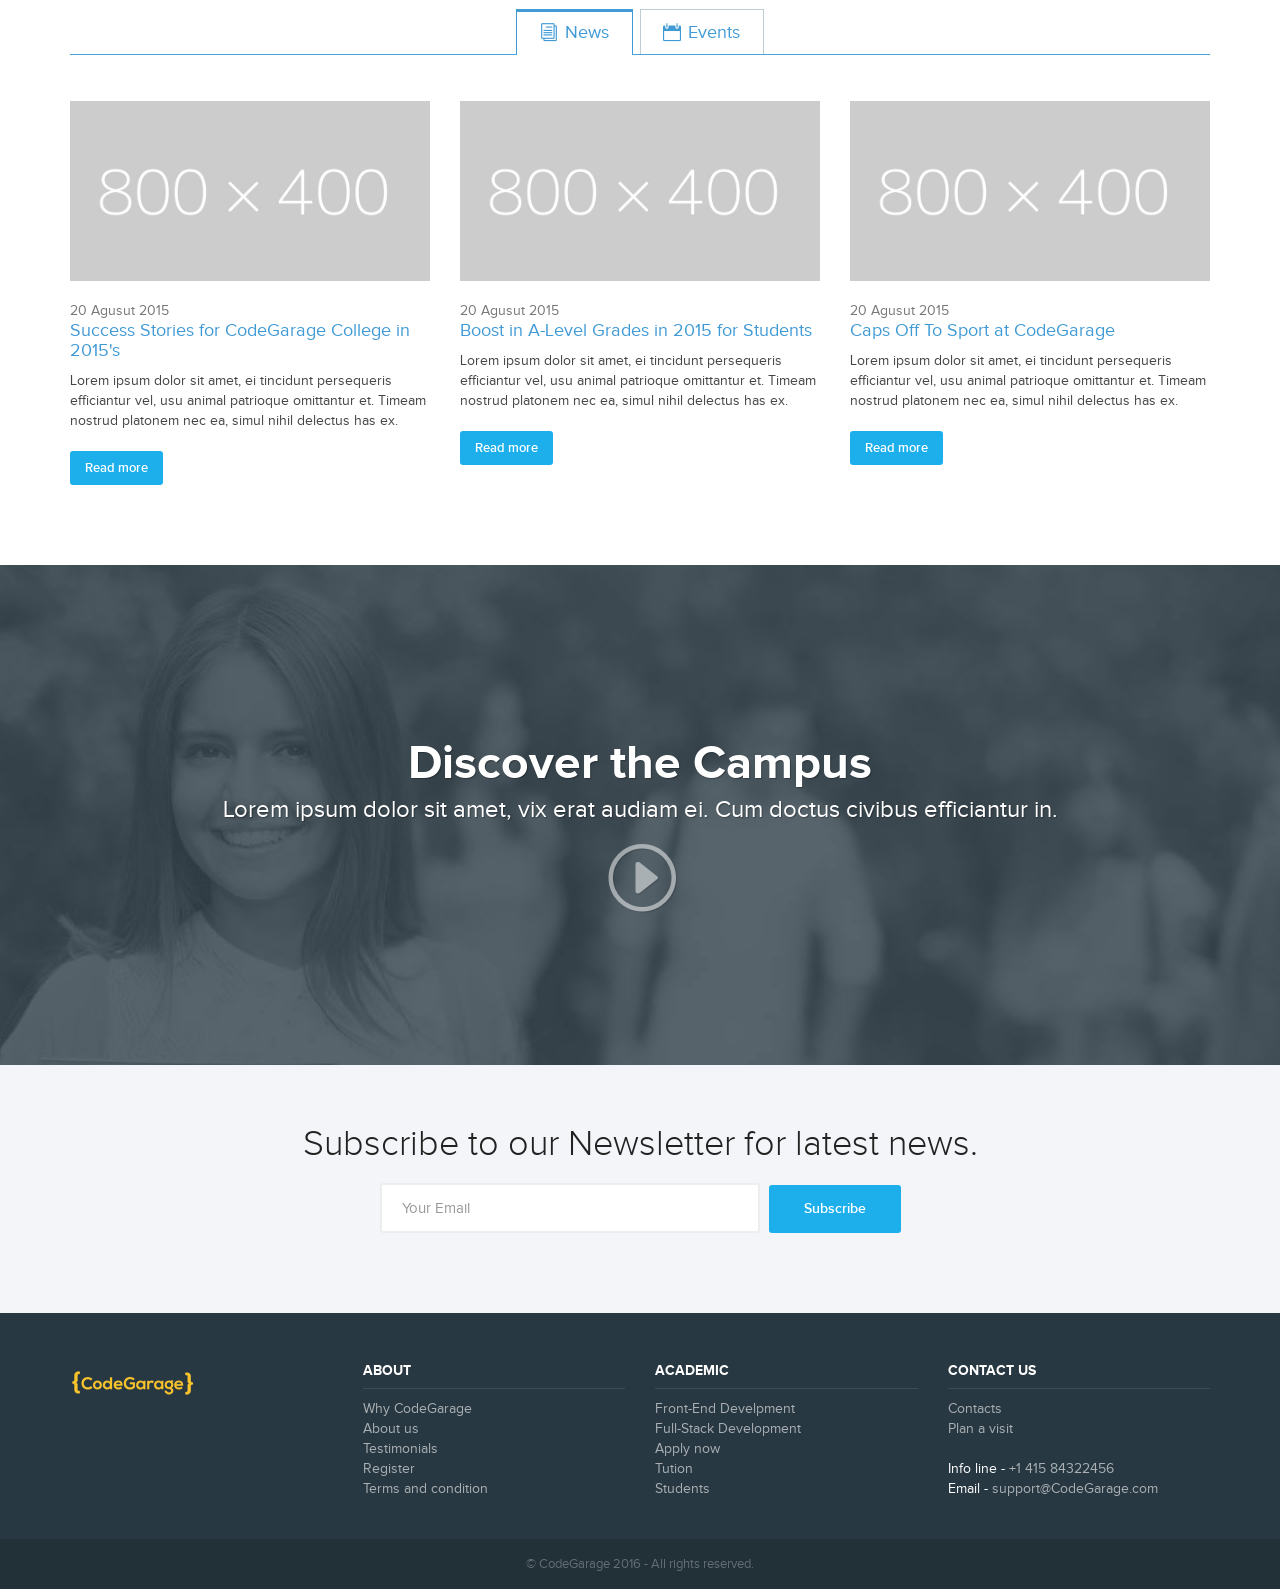
==== commit cdaf2d7a: "later on changes" ====
--- a/index.html
+++ b/index.html
@@ -47,41 +47,14 @@
     
      <div class="sub_header bg_2">
         	<div id="intro_txt">
-			<h1>Super <strong id="js-rotating">Simple,Customizable,Light Weight,Easy</strong> Text Rotator</h1>
-            <p>Ex saepe accusata duo, vel ne summo option delenit.</p>
+			<h1 id="js-rotating">In the valley what you code is what you are, Welcome to <strong>CodeGarage</strong>, Silicon Valley's most <strong>intesive</strong> and <strong>flexible</strong> CodeCamp, Learn from the best and propel your career on fast-track</h1>
+            <p >Discover the developer in you - <span style="color:#fac42b;"><strong>{Guaranteed}</strong></span></p>
             </div>
 		</div> <!--End sub_header -->
     
-    <div class="container_gray_bg" id="home_feat_1">
-    <div class="container">
-    	<div class="row">
-        	<div class="col-md-4 col-sm-4">
-            	 <div class="home_feat_1_box">
-                        <a href="#">
-                        <img src="img/home_feat_1_1.jpg" class="img-responsive" alt="">
-                        <div class="short_info"><h3>Plan a visit</h3><i class="arrow_carrot-right_alt2"></i></div>
-                        </a>
-                    </div>
-            </div>
-            <div class="col-md-4 col-sm-4">
-           <div class="home_feat_1_box">
-                        <a href="#">
-                        <img src="img/home_feat_1_2.jpg" class="img-responsive" alt="">
-                        <div class="short_info"><h3>Register </h3><i class="arrow_carrot-right_alt2"></i></div>
-                        </a>
-                    </div>
-            </div>
-            <div class="col-md-4 col-sm-4">
-           <div class="home_feat_1_box">
-                        <a href="#">
-                        <img src="img/home_feat_1_3.jpg" class="img-responsive" alt="">
-                        <div class="short_info"><h3>Get funded</h3><i class="arrow_carrot-right_alt2"></i></div>
-                        </a>
-                    </div>
-            </div>
-        </div><!-- End row -->
-    </div><!-- End container -->
-    </div><!-- End container_gray_bg -->
+ 
+    
+   
     
     <div class="container margin_60">
     <div class="main_title">
@@ -93,14 +66,15 @@
             	<div class="box_feat_home">
                 	<i class=" iconcustom-certificate"></i>
                 	<h3>Learn</h3>
-                    <p>Lorem ipsum dolor sit amet, vix erat audiam ei. Cum doctus civibus efficiantur in. Nec id tempor imperdiet deterruisset, doctus volumus explicari qui ex, appareat similique an usu.</p>
+                    <p align="justify"><strong>It’s simple - either you get it or you dont..</strong>From fundamentals to the most advanced libraries, we adopt a personalized way of imparting knowledge. It could be in the form of one-on- one feedback sessions, where we agree to be brutally honest to each other. Or it could be teaching advanced concepts -  we’ll find examples to make things simpler. As we say, it's not just teaching - we make you understand.. </p>
                 </div>
             </div>
             <div class="col-md-6 col-sm-6">
             	<div class="box_feat_home">
                 	<i class=" iconcustom-innovation"></i>
                 	<h3>Code</h3>
-                    <p>Lorem ipsum dolor sit amet, vix erat audiam ei. Cum doctus civibus efficiantur in. Nec id tempor imperdiet deterruisset, doctus volumus explicari qui ex, appareat similique an usu.</p>
+                    <p align="justify"><strong>You are understanding concepts.. we have to make you code now..</strong>The alphabet and grammar are universal. Its how we use them to frame text  that creates timeless classics. Similarly, it's not just understanding concepts or libraries, it's how you apply them and code to create some of the best web interfaces like Apple or Tesla. @ Code Garage, we activate your senses to apply what you learnt and code multiple projects till you master the craft.
+</p>
                 </div>
             </div>
         </div><!-- End row -->
@@ -109,14 +83,15 @@
             	<div class="box_feat_home">
                 	<i class=" iconcustom-education_online"></i>
                 	<h3>Collaborate</h3>
-                    <p>Lorem ipsum dolor sit amet, vix erat audiam ei. Cum doctus civibus efficiantur in. Nec id tempor imperdiet deterruisset, doctus volumus explicari qui ex, appareat similique an usu.</p>
+                    <p align="justify"><strong>You can understand and code - great..come let’s learn to collaborate and work as a team.</strong> Individual projects can sharpen your skills. But the key to get closer to your dream job is to collaborate and deliver team projects. We simulate real time corporate environment and facilitate you to collaborate with fellow trainees by coding in pairs or as one big team. Won't that be fun when your mentor is part of the team and is coding with you?  </p>
                 </div>
             </div>
             <div class="col-md-6 col-sm-6">
             	<div class="box_feat_home">
                 	<i class=" iconcustom-know_how"></i>
                 	<h3>Build Portfolio</h3>
-                    <p>Lorem ipsum dolor sit amet, vix erat audiam ei. Cum doctus civibus efficiantur in. Nec id tempor imperdiet deterruisset, doctus volumus explicari qui ex, appareat similique an usu.</p>
+                    <p align="justify"><strong>You are a master coder now. What next? Exhibit your skills to hiring managers and peer coders.</strong>GitHub or Bitbucket will be your  first introduction to the prospective hiring manager. We encourage our trainees to work through git bash from the day of our first assignment. Every line of code gets committed in the GitHub real time. In our program you will be expected to commit at least 50 code snippets and 3 real time projects to your git portfolio.
+</p>
                 </div>
             </div>
         </div><!-- End row -->
@@ -125,14 +100,15 @@
             	<div class="box_feat_home">
                 	<i class=" iconcustom-science"></i>
                 	<h3>Get ready for Job Market</h3>
-                    <p>Lorem ipsum dolor sit amet, vix erat audiam ei. Cum doctus civibus efficiantur in. Nec id tempor imperdiet deterruisset, doctus volumus explicari qui ex, appareat similique an usu.</p>
+                    <p align="justify"><strong>Have a great portfolio? - time to hit the market buddy!</strong>Our goto market strategy starts with helping you draft the right resume and cover letter. We guide you with proven sample templates and personalize your cover letter. You are then exposed to coding tests adapted by most clients in the valley. We prep you to answer objective questions, scenario based questions and excel with coding challenges. It is hard work all the way my friend - but the rewards are worth it.
+</p>
                 </div>
             </div>
             <div class="col-md-6 col-sm-6">
             	<div class="box_feat_home">
                 	<i class=" iconcustom-test"></i>
                 	<h3>Continue Learning</h3>
-                    <p>Lorem ipsum dolor sit amet, vix erat audiam ei. Cum doctus civibus efficiantur in. Nec id tempor imperdiet deterruisset, doctus volumus explicari qui ex, appareat similique an usu.</p>
+                    <p align="justify"><strong>Hunting for jobs? - stick to basics.</strong>On an average it takes 2-4 months to land in a job or get an internship as a web developer. Revisit your fundamentals every single day, do not forget to add code snippets and work on more complex projects with each passing day. Analyse your coding pattern - it's not code that works, you will also be judged by the approach you take. Share your experience with peers and inspire each other. Continue to learn and code - as we say, coding is a way of life in the valley.</p>
                 </div>
             </div>
         </div><!-- End row -->
@@ -140,28 +116,30 @@
         
         <div class="row add_bottom_60">
             <div class="main_title">
-            <h2>CodeGarage focus on these ....</h2>
-            <p>Cum doctus civibus efficiantur in imperdiet deterruisset.</p>
+            <h2>We will discover the programmer in you - <strong>GUARANTEED</strong></h2>
+            <p>But How do we do that?</p>
             </div>
         	<div class="col-md-6 col-md-offset-3">
             <div id="graph">
             <img src="img/graphic.jpg" class="wow zoomIn" data-wow-delay="0.1s" alt="">
             	<div class="features step_1 wow flipInX" data-wow-delay="1s">
-            	<h4><strong>01.</strong> Students growth</h4><p>Lorem ipsum dolor sit amet, vix erat audiam ei. Cum doctus civibus efficiantur in. Nec id tempor imperdiet deterruisset, doctus volumus explicari qui ex.</p>
+            	<h4><strong>01.</strong> Teach Basics at your pace</h4><p align="justify">The key to start programming is how well you understand basics. Most programs/bootcamps tend to rush basics while we take it slow and steady before we ramp up. Once the trainee understands the nuances of basic programming, progressing to advanced topics is much more easier. 
+
+</p>
                 </div>
                 <div class="features step_2 wow flipInX" data-wow-delay="1.5s">
-                <h4><strong>02.</strong> Best learning practice</h4><p>Lorem ipsum dolor sit amet, vix erat audiam ei. Cum doctus civibus efficiantur in. Nec id tempor imperdiet deterruisset, doctus volumus explicari qui ex.</p>
+                <h4><strong>02.</strong> Fundamentals are the key</h4><p align="justify">If your fundamentals are not good, there is no point wasting your time in learning advanced frameworks like React or Angular or Node. @ Code Garage, we make your fundamentals in Java Script stronger. We have always challenged trainees with prior programming experience - there is more to learn on fundamentals @ code garage.</p>
                 </div>
                 <div class="features step_3 wow flipInX" data-wow-delay="2s">
-                <h4><strong>03.</strong> Focus on targets</h4><p>Lorem ipsum dolor sit amet, vix erat audiam ei. Cum doctus civibus efficiantur in. Nec id tempor imperdiet deterruisset, doctus volumus explicari qui ex.</p>
+                <h4><strong>03.</strong> Will make you think like a coder</h4><p align="justify">Learning to think like a coder is something you develop over a period of time. But there are certain best practices you follow while approaching and solving a problem. It could start by breaking the problem into smaller pieces without losing focus on the big picture, reuse old coding blocks etc. Most importantly being passionate. Guaranteed- our mentor will redefine the meaning of the word “passion” and the good news is - it is contagious!</p>
                 </div>
                 <div class="features step_4 wow flipInX" data-wow-delay="2.5s">
-                <h4><strong>04.</strong> Interdisciplanary model</h4><p>Lorem ipsum dolor sit amet, vix erat audiam ei. Cum doctus civibus efficiantur in. Nec id tempor imperdiet deterruisset, doctus volumus explicari qui ex.</p>
+                <h4><strong>04.</strong> Keep pushing your limits</h4><p align="justify">In programming, it’s always one step at a time. You start by solving simple programs and move on to complex problems. But where do you stop? Is there a saturation point? The truth is - keep pushing your limits with each passing day and your will be amazed to discover what you are truly capable of as a coder and in time you will be well ahead of experienced programmers. Call us and schedule an appointment if you believe in pushing your limits - RIGHT NOW..</p>
                 </div>
                 </div>
                 </div>
             </div><!-- End row -->
-           	<div class="text-center"><a href="tour.html" class=" button_outline large">Take a tour of CodeGarage</a></div>
+           	<div class="text-center"><a href="tour.html" class=" button_outline large">CodeGarage - At Glance</a></div>
     </div><!-- End container -->
     
 	<div class="bg_content testimonials">
@@ -208,6 +186,41 @@
             </div><!-- End row -->
         </div><!-- End bg_content -->
     
+    
+    
+    
+    <div class="container_gray_bg" id="home_feat_1">
+    <div class="container">
+    	<div class="row">
+        	<div class="col-md-4 col-sm-4">
+            	 <div class="home_feat_1_box">
+                        <a href="#">
+                        <img src="img/home_feat_1_1.jpg" class="img-responsive" alt="">
+                        <div class="short_info"><h3>Plan a visit</h3><i class="arrow_carrot-right_alt2"></i></div>
+                        </a>
+                    </div>
+            </div>
+            <div class="col-md-4 col-sm-4">
+           <div class="home_feat_1_box">
+                        <a href="#">
+                        <img src="img/home_feat_1_2.jpg" class="img-responsive" alt="">
+                        <div class="short_info"><h3>Register </h3><i class="arrow_carrot-right_alt2"></i></div>
+                        </a>
+                    </div>
+            </div>
+            <div class="col-md-4 col-sm-4">
+           <div class="home_feat_1_box">
+                        <a href="#">
+                        <img src="img/home_feat_1_3.jpg" class="img-responsive" alt="">
+                        <div class="short_info"><h3>Get funded</h3><i class="arrow_carrot-right_alt2"></i></div>
+                        </a>
+                    </div>
+            </div>
+        </div><!-- End row -->
+    </div><!-- End container -->
+    </div><!-- End container_gray_bg -->
+    
+    
     <div class="container margin_60">
           <div class="main_title">
     <h2>Latest from CodeGarage ....</h2>
@@ -303,54 +316,13 @@
         </div>
         </div><!-- End newsletter_container -->
 
-        <footer>
-        <div class="container">
-            <div class="row ">
-                <div class="col-md-3 col-sm-3">
-                    <p id="logo_footer">
-                        <img src="img/logo.png" width="125" height="40" alt="CodeGarage" data-retina="true">
-                    </p>
-                </div>
-                <div class="col-md-3 col-sm-3">
-                    <h4>About</h4>
-                    <ul>
-                        <li><a href="#">About us</a></li>
-                        <li><a href="#">Blog</a></li>
-                        <li><a href="#">Login</a></li>
-                        <li><a href="#">Register</a></li>
-                        <li><a href="#">Terms and condition</a></li>
-                    </ul>
-                </div>
-                <div class="col-md-3 col-sm-3">
-                    <h4>Academic</h4>
-                    <ul>
-                        <li><a href="#">Plans of study</a></li>
-                        <li><a href="#">Courses</a></li>
-                        <li><a href="#">Admissions</a></li>
-                        <li><a href="#">Staff</a></li>
-                        <li><a href="#">Students</a></li>
-                    </ul>
-                </div>
-                <div class="col-md-3 col-sm-3">
-                    <h4>Contact us</h4>
-                    <ul>
-                        <li><a href="#">Contacts</a></li>
-                        <li><a href="#">Plan a visit</a></li>
-                    </ul>
-                    <ul id="contacts_footer">
-                        <li>Info line - <a href="tel://033284322">+0332 84322456</a></li>
-                        <li>Email - <a href="#">info@CodeGarage.com</a> / <a href="#">office@CodeGarage.com</a></li>
-                    </ul>
-                </div>
-            </div><!-- End row -->
-        </div><!-- End container -->
-        </footer><!-- End footer -->
-        <div id="copy">
-            <div class="container">
-                 © CodeGarage 2015 - All rights reserved.
-            </div>
-        </div><!-- End copy -->
+       
 	
+    		
+       <!-- Footer Content start-->
+       <div id="includedFooter"></div> 
+    
+ 
  <!-- Login modal -->   
 <div class="modal fade" id="login" tabindex="-1" role="dialog" aria-labelledby="myLogin" aria-hidden="true">
 		<div class="modal-dialog">
@@ -413,16 +385,18 @@
 <script>new CBPFWTabs( document.getElementById( 'tabs' ) );</script>
 <script src="js/morphext.min.js"></script>
 <script>
-//Header inclusion
+//Header and Footer inclusion
 $(function(){
       $("#includedContent").load("header.html"); 
+	  $("#includedFooter").load("footer.html"); 
     });
+	
 	
 
 $("#js-rotating").Morphext({
     animation: "flipInX", // Overrides default "bounceIn"
     separator: ",", // Overrides default ","
-    speed: 2000, // Overrides default 2000
+    speed: 3500, // Overrides default 2000
     complete: function () {
         // Overrides default empty function
     }
